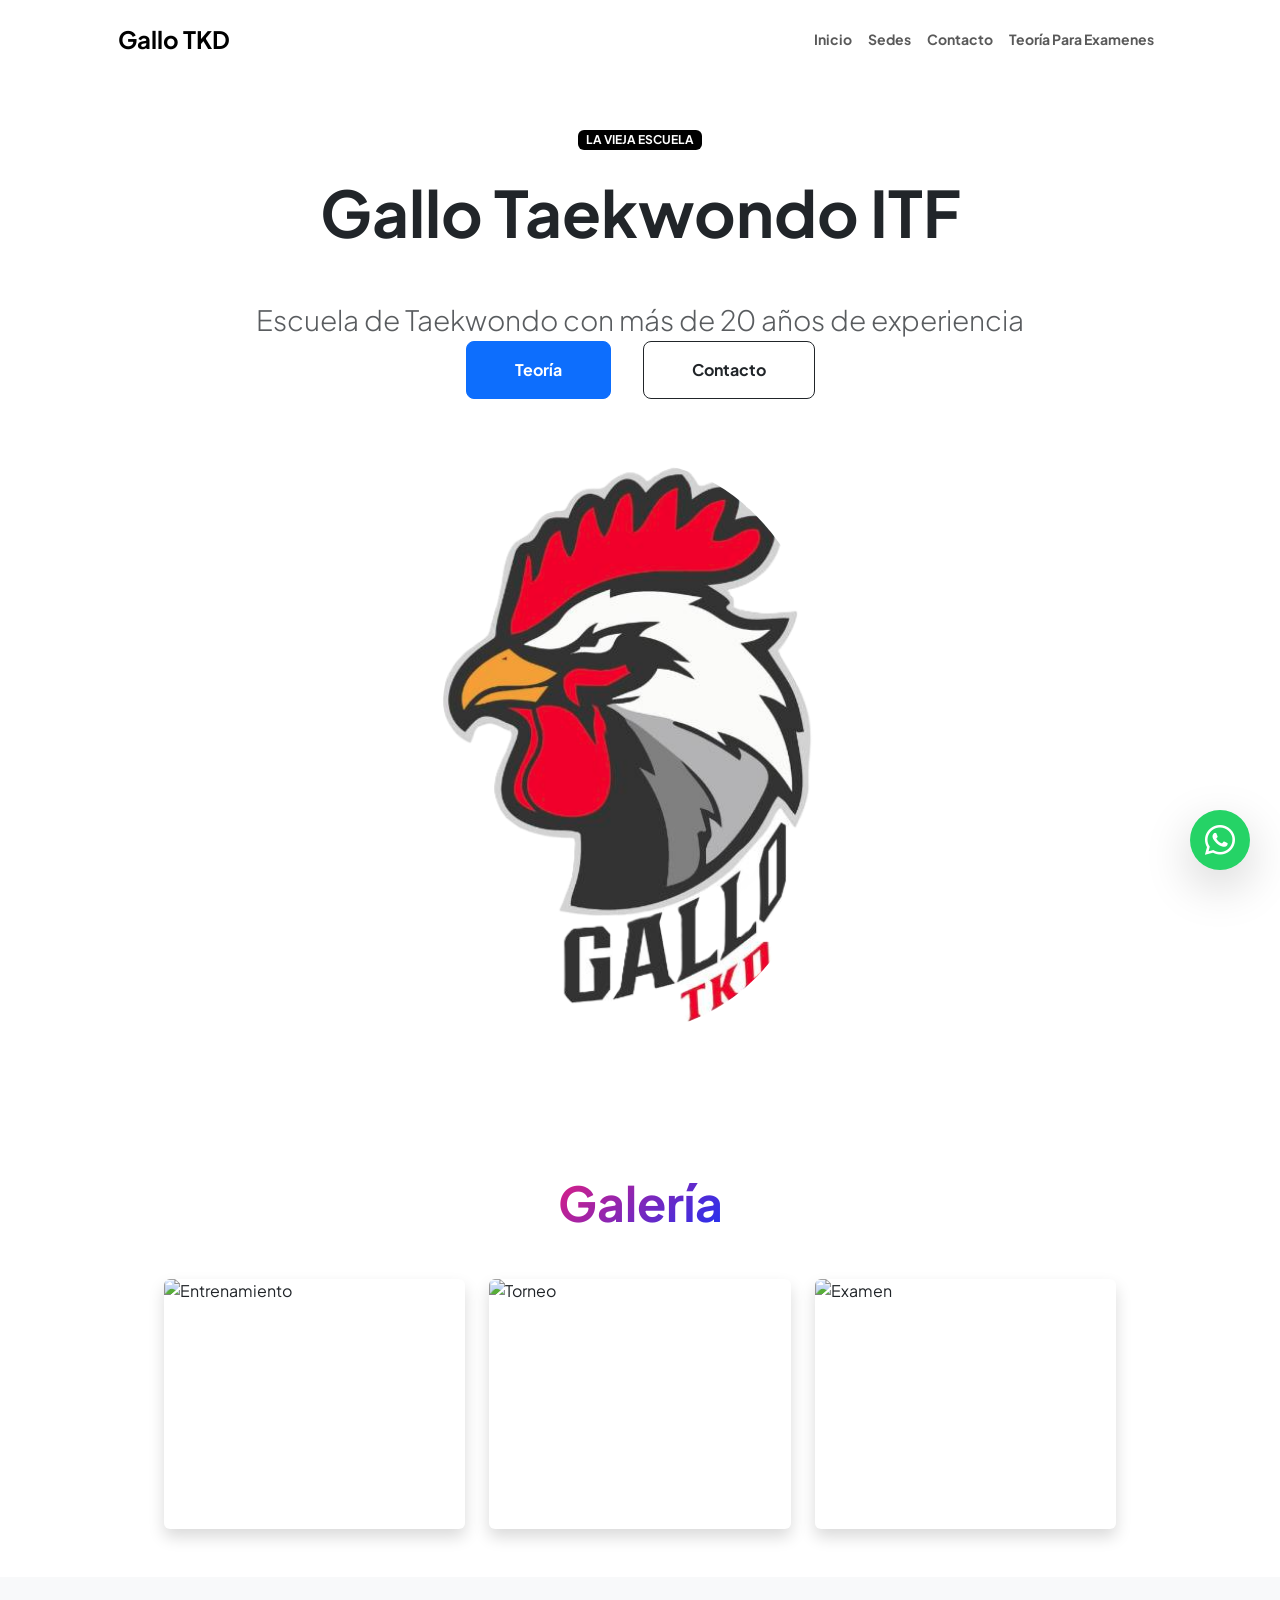
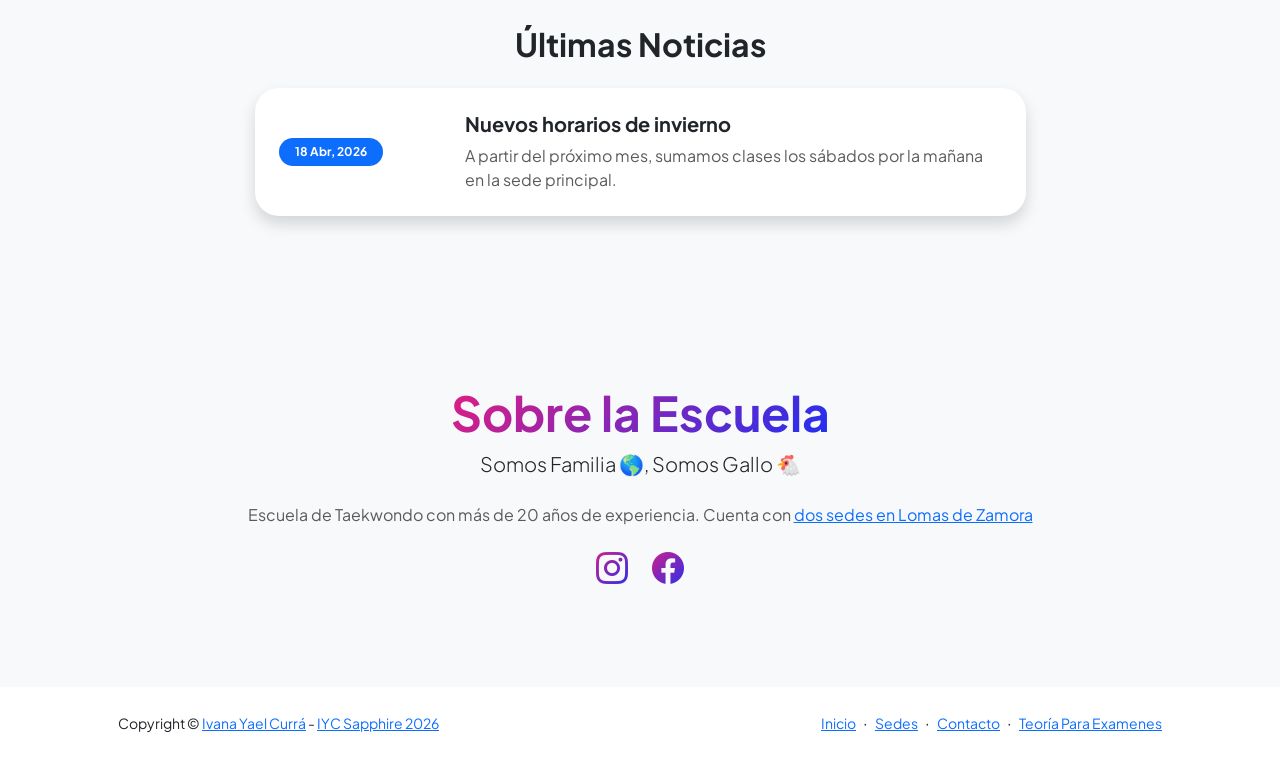
==== index.html @ 8e6b9098 "first version of the taekwondo itf gallo site" ====
<!DOCTYPE html>
<html lang="es-ar">
    <head>
        <meta charset="utf-8" />
        <meta name="viewport" content="width=device-width, initial-scale=1, shrink-to-fit=no" />
        <meta name="description" content="Escuela de Taekwondo TKD Gallo" />
        <meta name="author" content="Ivana Yael Currá" />
        <title>TKD Gallo - Escuela de Taekwondo</title>
        <!-- Favicon-->
        <link rel="icon" type="image/x-icon" href="assets/favicon.ico" />
        <!-- Custom Google font-->
        <link rel="preconnect" href="https://fonts.googleapis.com" />
        <link rel="preconnect" href="https://fonts.gstatic.com" crossorigin />
        <link href="https://fonts.googleapis.com/css2?family=Plus+Jakarta+Sans:wght@100;200;300;400;500;600;700;800;900&amp;display=swap" rel="stylesheet" />
        <!-- Bootstrap icons-->
        <link href="https://cdn.jsdelivr.net/npm/bootstrap-icons@1.8.1/font/bootstrap-icons.css" rel="stylesheet" />
        <!-- Core theme CSS (includes Bootstrap)-->
        <link href="https://cdn.jsdelivr.net/npm/bootstrap@5.2.3/dist/css/bootstrap.min.css" rel="stylesheet" />
        <link href="css/styles.css" rel="stylesheet" />
    </head>
    <body class="d-flex flex-column h-100">
        <main class="flex-shrink-0">
            <!-- Navigation-->
            <nav class="navbar navbar-expand-lg navbar-light bg-white py-3">
                <div class="container px-5">
                    <a class="navbar-brand" href="index.html"><span class="fw-bolder text-black">Gallo</span> <span class="fw-bolder text-red">TKD</span></a>
                    <button class="navbar-toggler" type="button" data-bs-toggle="collapse" data-bs-target="#navbarSupportedContent" aria-controls="navbarSupportedContent" aria-expanded="false" aria-label="Toggle navigation"><span class="navbar-toggler-icon"></span></button>
                    <div class="collapse navbar-collapse" id="navbarSupportedContent">
                        <ul class="navbar-nav ms-auto mb-2 mb-lg-0 small fw-bolder">
                            <li class="nav-item"><a class="nav-link" href="index.html">Inicio</a></li>
                            <li class="nav-item"><a class="nav-link" href="sedes.html">Sedes</a></li>
                            <li class="nav-item"><a class="nav-link" href="contacto.html">Contacto</a></li>
                             <li class="nav-item"><a class="nav-link" href="https://tkdsur.wixsite.com/inicio">Teoría Para Examenes</a></li>
                        </ul>
                    </div>
                </div>
            </nav>
            <!-- Header-->
            <header class="py-5">
                <div class="container px-5 pb-5">
                    <div class="row gx-5 align-items-center">
                        <div class="col-xxl-5">
                            <!-- Header text content-->
                            <div class="text-center text-xxl-start">
                                <div class="badge bg-black text-white mb-4 display-6"><div class="text-uppercase">La Vieja Escuela</div></div>
                                <h1 class="display-3 fw-bolder mb-5"><span class="d-inline">Gallo</span> <span class="text-red d-inline">Taekwondo ITF</span></h1>
                                <div class="fs-3 fw-light text-muted">Escuela de Taekwondo con más de 20 años de experiencia</div>
                                <div class="d-grid gap-3 d-sm-flex justify-content-sm-center justify-content-xxl-start mb-3">
                                    <a class="btn btn-primary btn-lg px-5 py-3 me-sm-3 fs-6 fw-bolder" href="https://tkdsur.wixsite.com/inicio">Teoría</a>
                                    <a class="btn btn-outline-dark btn-lg px-5 py-3 fs-6 fw-bolder" href="contacto.html">Contacto</a>
                                </div>
                            </div>
                        </div>
                        <div class="col-xxl-7">
                            <!-- Header profile picture-->
                            <div class="d-flex justify-content-center mt-5 mt-xxl-0">
                                <div class="profile">
                                    <!-- TIP: For best results, use a photo with a transparent background like the demo example below-->
                                    <!-- Watch a tutorial on how to do this on YouTube (link)-->
                                    <img class="profile-img" src="assets/profile.png" alt="Taekwondo Gallo" />
                                </div>
                            </div>
                        </div>
                    </div>
                </div>
            </header>

            <!-- Galeria section-->
            <section class="py-5" id="galeria">
                <div class="container px-5">
                    <div class="text-center mb-5">
                        <h2 class="display-5 fw-bolder mb-0"><span class="text-gradient d-inline">Galería</span></h2>
                    </div>
                    <div class="row gx-5 justify-content-center">
                        <div class="col-lg-11">
                            <div class="row row-cols-1 row-cols-md-3 g-4">
                                <div class="col"><div class="card h-100 shadow border-0 overflow-hidden gallery-item"><img class="card-img-top" src="https://dummyimage.com/600x400/343a40/6c757d" alt="Entrenamiento" /></div></div>
                                <div class="col"><div class="card h-100 shadow border-0 overflow-hidden gallery-item"><img class="card-img-top" src="https://dummyimage.com/600x400/343a40/6c757d" alt="Torneo" /></div></div>
                                <div class="col"><div class="card h-100 shadow border-0 overflow-hidden gallery-item"><img class="card-img-top" src="https://dummyimage.com/600x400/343a40/6c757d" alt="Examen" /></div></div>
                            </div>
                        </div>
                    </div>
                </div>
            </section>

            <!-- Noticias section-->
            <section class="py-5 bg-light" id="noticias">
                <div class="container px-5">
                    <h2 class="fw-bolder mb-4 text-center">Últimas Noticias</h2>
                    <div class="row gx-5 justify-content-center">
                        <div class="col-lg-9">
                            <div class="card shadow border-0 rounded-4 mb-4 news-card">
                                <div class="card-body p-4">
                                    <div class="row align-items-center">
                                        <div class="col-md-3 text-center text-md-start">
                                            <span class="badge bg-primary px-3 py-2 rounded-pill">18 Abr, 2026</span>
                                        </div>
                                        <div class="col-md-9 mt-3 mt-md-0">
                                            <h5 class="fw-bold">Nuevos horarios de invierno</h5>
                                            <p class="mb-0 text-muted">A partir del próximo mes, sumamos clases los sábados por la mañana en la sede principal.</p>
                                        </div>
                                    </div>
                                </div>
                            </div>
                        </div>
                    </div>
                </div>
            </section>
            <!-- About Section-->
            <section class="bg-light py-5" id="sobre-nosotros">
                <div class="container px-5">
                    <div class="row gx-5 justify-content-center">
                        <div class="col-xxl-8">
                            <div class="text-center my-5">
                                <h2 class="display-5 fw-bolder"><span class="text-gradient d-inline">Sobre la Escuela</span></h2>
                                <p class="lead fw-light mb-4">Somos Familia 🌎, Somos Gallo 🐔</p>
                                <p class="text-muted">Escuela de Taekwondo con más de 20 años de experiencia. Cuenta con <a href="sedes.html" class="text-decoration-underline">dos sedes en Lomas de Zamora</a></p>
                                <div class="d-flex justify-content-center fs-2 gap-4">
                                    <a class="text-gradient" href="https://www.instagram.com/gallo.tkd"><i class="bi bi-instagram"></i></a>
                                    <a class="text-gradient" href="https://www.facebook.com/gallotaekwondo"><i class="bi bi-facebook"></i></a>
                                </div>
                            </div>
                        </div>
                    </div>
                </div>
            </section>

        </main>
        <!-- Footer-->
        <footer class="bg-white py-4 mt-auto">
            <div class="container px-5">
                <div class="row align-items-center justify-content-between flex-column flex-sm-row">
                    <div class="col-auto"><div class="small m-0">Copyright &copy; <a rel="noopener noreferrer" href="http://www.ivanayaelcurra.com.ar" target="_blank">Ivana Yael Currá</a> - <a rel="noopener noreferrer" href="https://iycsapphire.netlify.app/" target="_blank">IYC Sapphire 2026</a></div></div>
                    <div class="col-auto">
                        <a class="small" href="index.html">Inicio</a>
                        <span class="mx-1">&middot;</span>
                        <a class="small" href="sedes.html">Sedes</a>
                        <span class="mx-1">&middot;</span>
                        <a class="small" href="contacto.html">Contacto</a>
                        <span class="mx-1">&middot;</span>
                        <a class="small" href="https://tkdsur.wixsite.com/inicio">Teoría Para Examenes</a>
                    </div>
                </div>
            </div>
        </footer>
       <a rel="noopener noreferrer" href="https://wa.me/541123943129" class="whatsapp-float shadow-lg" target="_blank">
            <i class="bi bi-whatsapp"></i>
        </a>
        <script src="https://cdn.jsdelivr.net/npm/bootstrap@5.2.3/dist/js/bootstrap.bundle.min.js"></script>
        <!-- Core theme JS-->
        <script src="js/scripts.js"></script>
        
    </body>
</html>
---- css/styles.css ----
@charset "UTF-8";

/* --- VARIABLES Y RESET --- */
:root {
  --bs-primary: #1e30f3;
  --bs-secondary: #e21e80;
  --bs-success: #25D366;
  --bs-light: #f8f9fa;
  --bs-dark: #212529;
  --text-gradient: linear-gradient(315deg, #1e30f3 0%, #e21e80 100%);
}

body {
  font-family: "Plus Jakarta Sans", sans-serif;
  color: var(--bs-dark);
  background-color: #fff;
  overflow-x: hidden;
}

/* --- UTILIDADES DE DISEÑO --- */
.text-gradient {
  background: var(--text-gradient);
  -webkit-background-clip: text;
  -webkit-text-fill-color: transparent;
}

.bg-gradient-primary-to-secondary {
  background: var(--text-gradient) !important;
}

.rounded-4 { border-radius: 1.5rem !important; }

.shadow-sm { box-shadow: 0 .125rem .25rem rgba(0,0,0,.075) !important; }

/* --- COMPONENTES ESPECÍFICOS --- */

/* Navegación */
.navbar-brand { font-size: 1.5rem; }

/* Galería Interactiva */
.gallery-item {
  transition: transform 0.3s ease;
  cursor: pointer;
}
.gallery-item:hover { transform: scale(1.03); }
.gallery-item img {
  height: 250px;
  object-fit: cover;
  width: 100%;
}

/* Sección de Noticias */
.news-card {
  transition: background-color 0.2s ease;
  border: none;
}
.news-card:hover { background-color: #fcfcfc; }

/* Botón Flotante WhatsApp */
.whatsapp-float {
  position: fixed;
  width: 60px;
  height: 60px;
  bottom: 30px;
  right: 30px;
  background-color: var(--bs-success);
  color: #fff;
  border-radius: 50px;
  display: flex;
  align-items: center;
  justify-content: center;
  font-size: 30px;
  z-index: 1000;
  text-decoration: none;
  transition: all 0.3s ease;
  box-shadow: 0 4px 10px rgba(0,0,0,0.3);
}

.whatsapp-float:hover {
  transform: translateY(-5px);
  color: #fff;
}

/* Mapas e Iframes */
iframe {
  width: 100%;
  border-radius: 1rem;
  filter: brightness(0.95);
}

/* Iconos de características (Sedes) */
.feature {
  display: inline-flex;
  align-items: center;
  justify-content: center;
  height: 3rem;
  width: 3rem;
  font-size: 1.5rem;
}

/* --- MEDIA QUERIES (RESPONSIVE) --- */

@media (max-width: 768px) {
  .whatsapp-float {
    width: 50px;
    height: 50px;
    bottom: 20px;
    right: 20px;
    font-size: 25px;
  }
  
  .display-4 { font-size: 2.5rem; }
  
  .py-5 { padding-top: 2rem !important; padding-bottom: 2rem !important; }
}

/* Perfil (Si usas la imagen circular del inicio) */
.profile {
  position: relative;
  width: 100%;
  max-width: 400px;
  margin: auto;
}
.profile-img {
  width: 100%;
  border-radius: 50%;
}
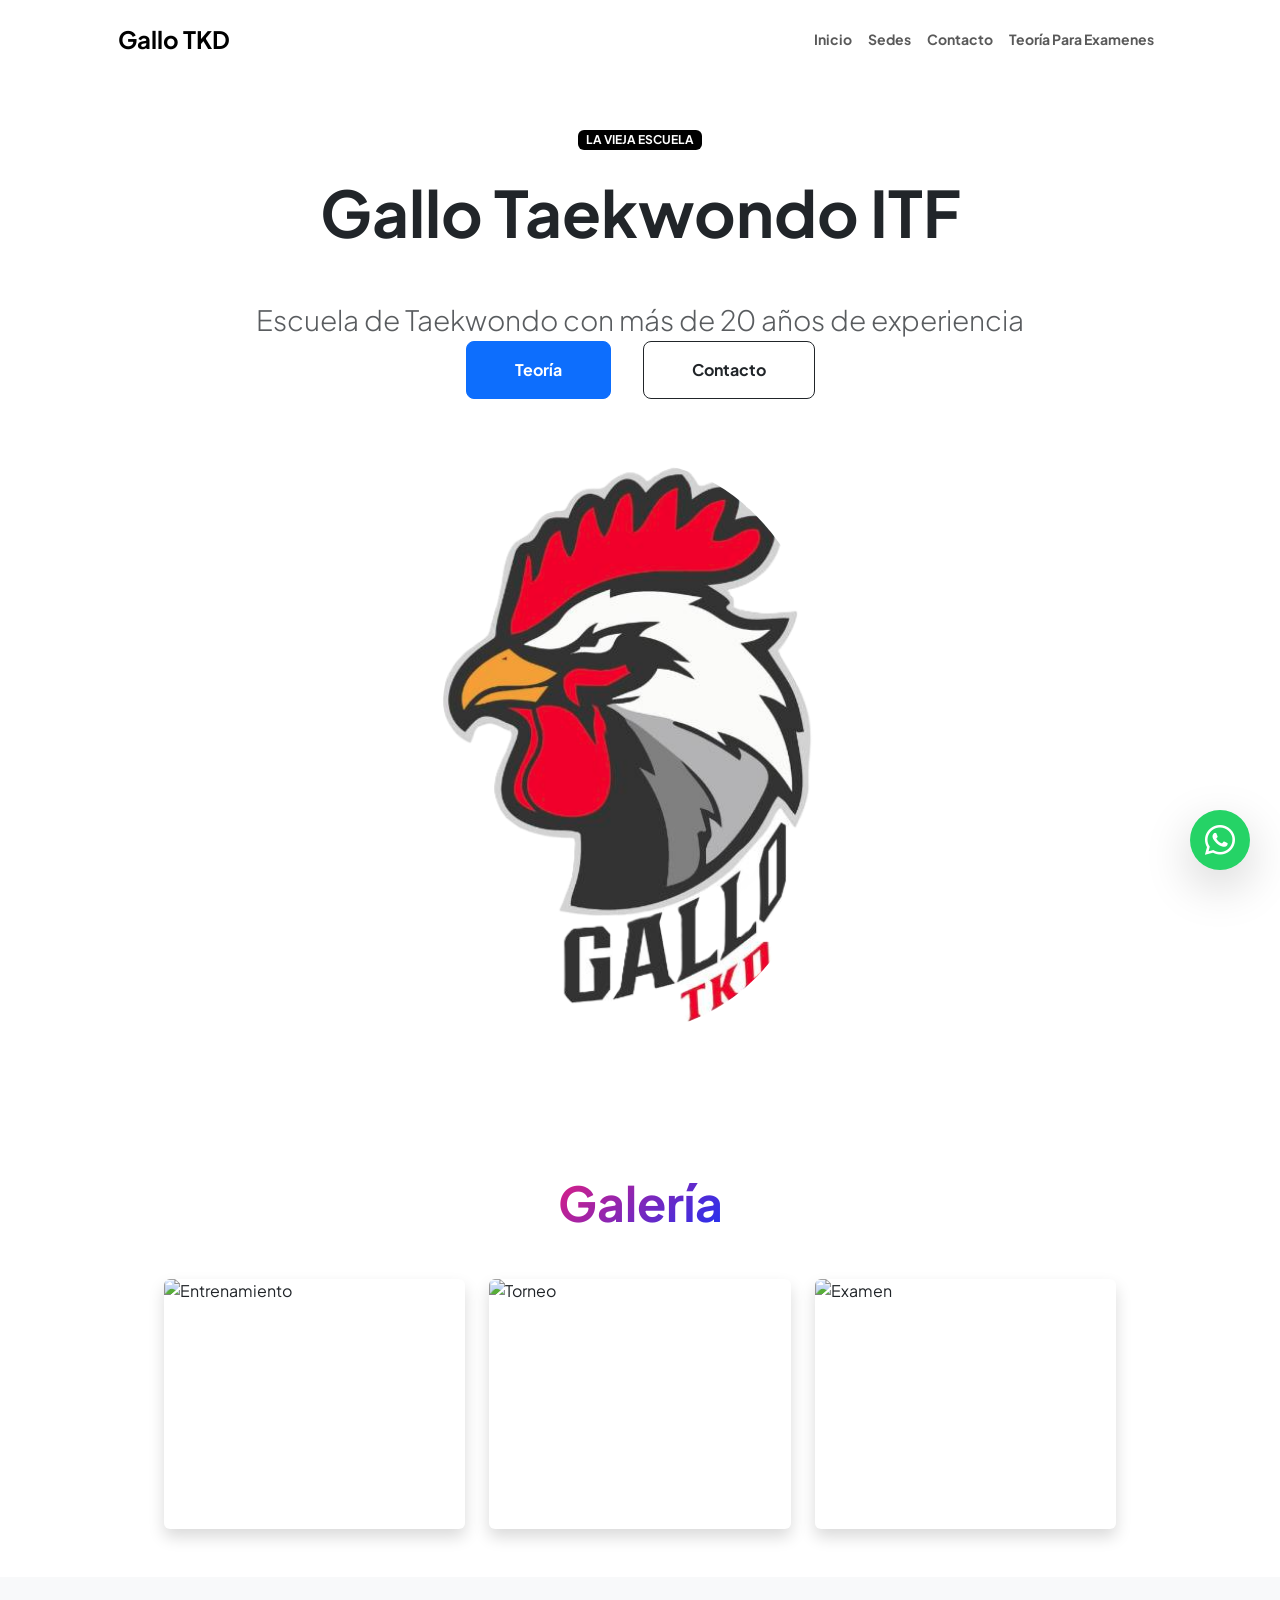
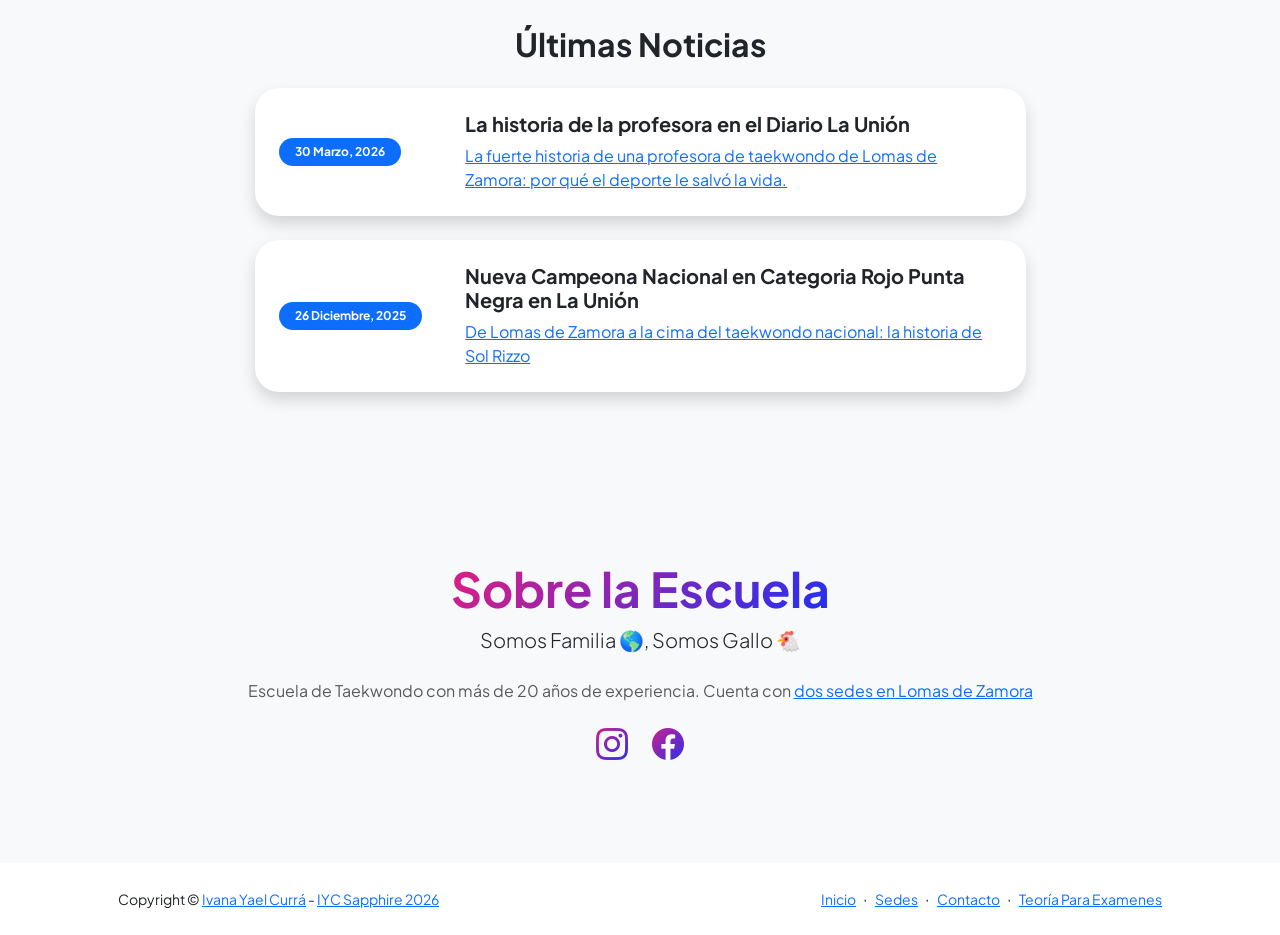
==== commit 8b013e39: "Adding the lastest news to the site" ====
--- a/index.html
+++ b/index.html
@@ -93,11 +93,28 @@
                                 <div class="card-body p-4">
                                     <div class="row align-items-center">
                                         <div class="col-md-3 text-center text-md-start">
-                                            <span class="badge bg-primary px-3 py-2 rounded-pill">18 Abr, 2026</span>
+                                            <span class="badge bg-primary px-3 py-2 rounded-pill">30 Marzo, 2026</span>
                                         </div>
                                         <div class="col-md-9 mt-3 mt-md-0">
-                                            <h5 class="fw-bold">Nuevos horarios de invierno</h5>
-                                            <p class="mb-0 text-muted">A partir del próximo mes, sumamos clases los sábados por la mañana en la sede principal.</p>
+                                            <h5 class="fw-bold">La historia de la profesora en el Diario La Unión</h5>
+                                            <p class="mb-0 text-muted"><a rel="noopener" href="https://launion.com.ar/lomas-zamora/la-fuerte-historia-una-profesora-taekwondo-lomas-zamora-que-el-deporte-le-la-vida-n5441298" target="_blank" class="text-decoration-underline">La fuerte historia de una profesora de taekwondo de Lomas de Zamora: por qué el deporte le salvó la vida.</a></p>
+                                        </div>
+                                    </div>
+                                </div>
+                            </div>
+                        </div>
+                    </div>
+                    <div class="row gx-5 justify-content-center">
+                        <div class="col-lg-9">
+                            <div class="card shadow border-0 rounded-4 mb-4 news-card">
+                                <div class="card-body p-4">
+                                    <div class="row align-items-center">
+                                        <div class="col-md-3 text-center text-md-start">
+                                            <span class="badge bg-primary px-3 py-2 rounded-pill">26 Diciembre, 2025</span>
+                                        </div>
+                                        <div class="col-md-9 mt-3 mt-md-0">
+                                            <h5 class="fw-bold">Nueva Campeona Nacional en Categoria Rojo Punta Negra en La Unión</h5>
+                                            <p class="mb-0 text-muted"><a rel="noopener" href="https://launion.com.ar/deportes/de-lomas-zamora-la-cima-del-taekwondo-nacional-la-historia-sol-rizzo-n5438911" target="_blank" class="text-decoration-underline">De Lomas de Zamora a la cima del taekwondo nacional: la historia de Sol Rizzo</a></p>
                                         </div>
                                     </div>
                                 </div>
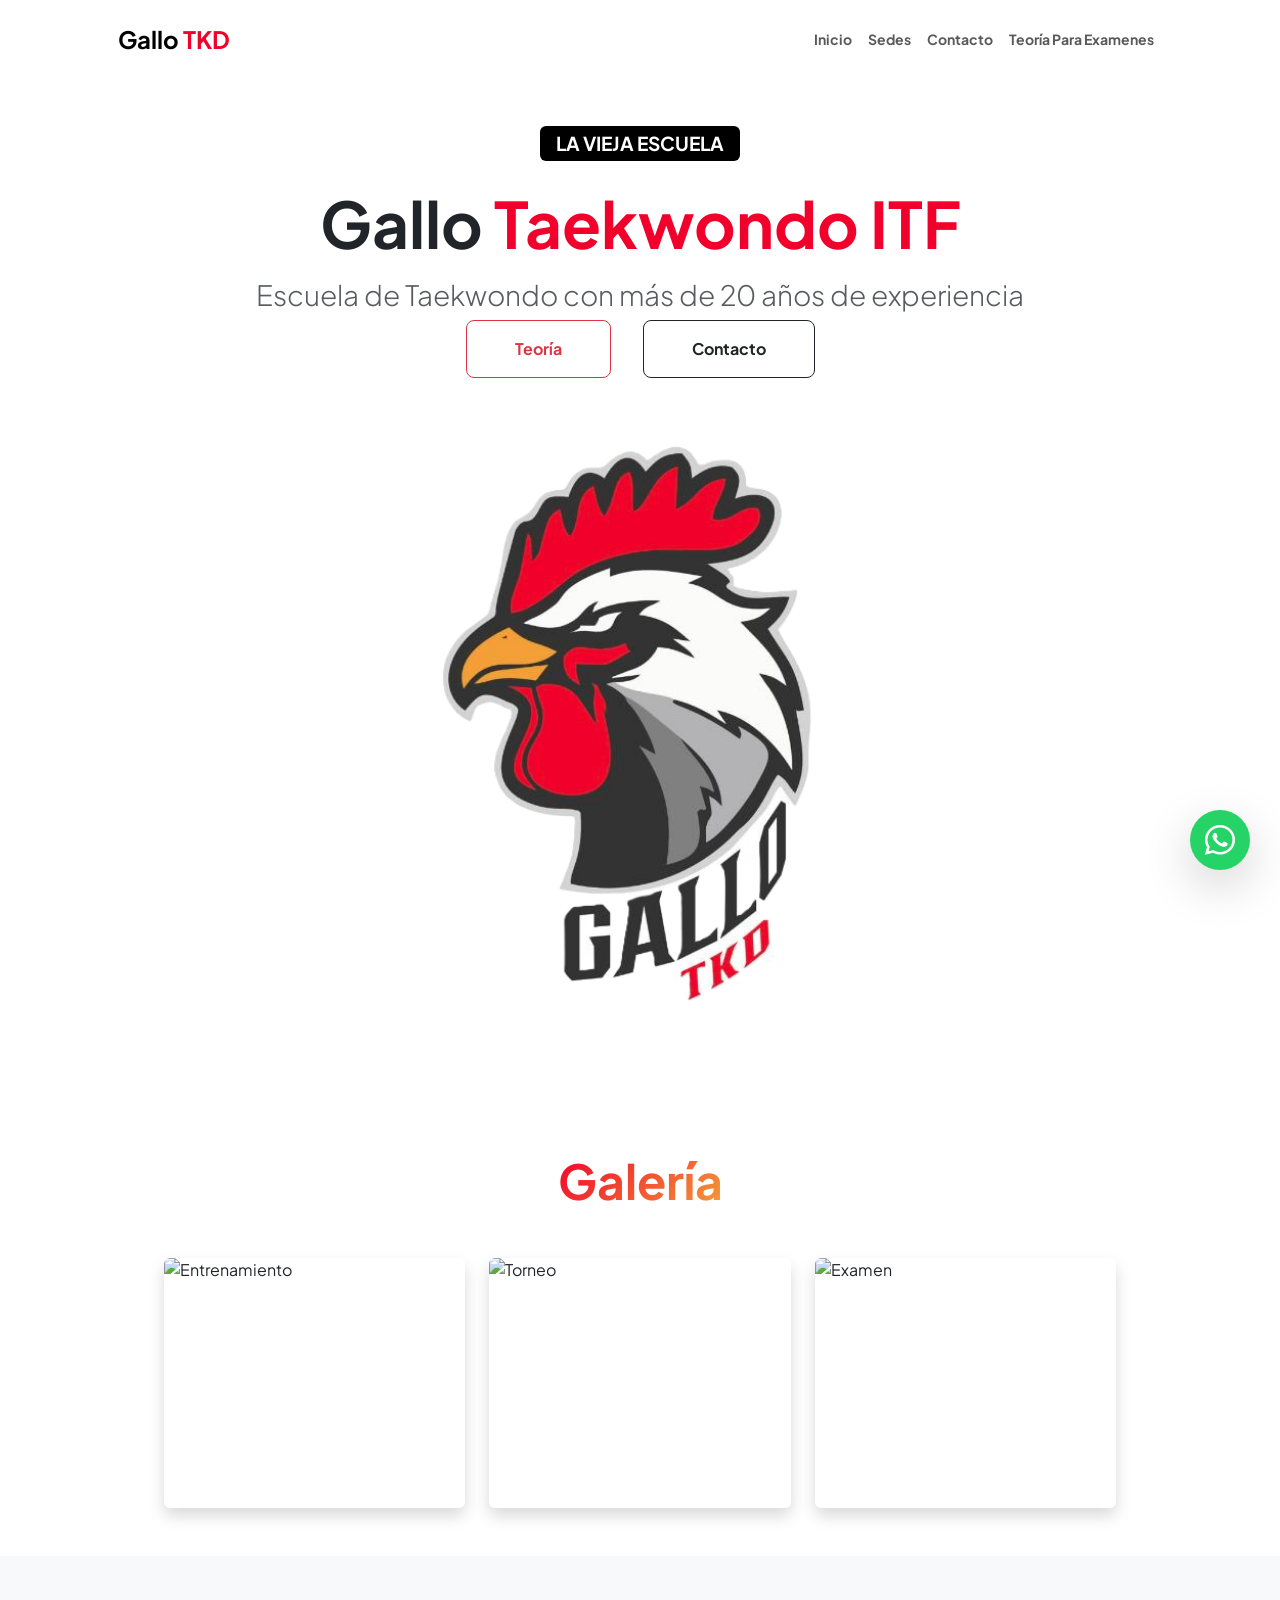
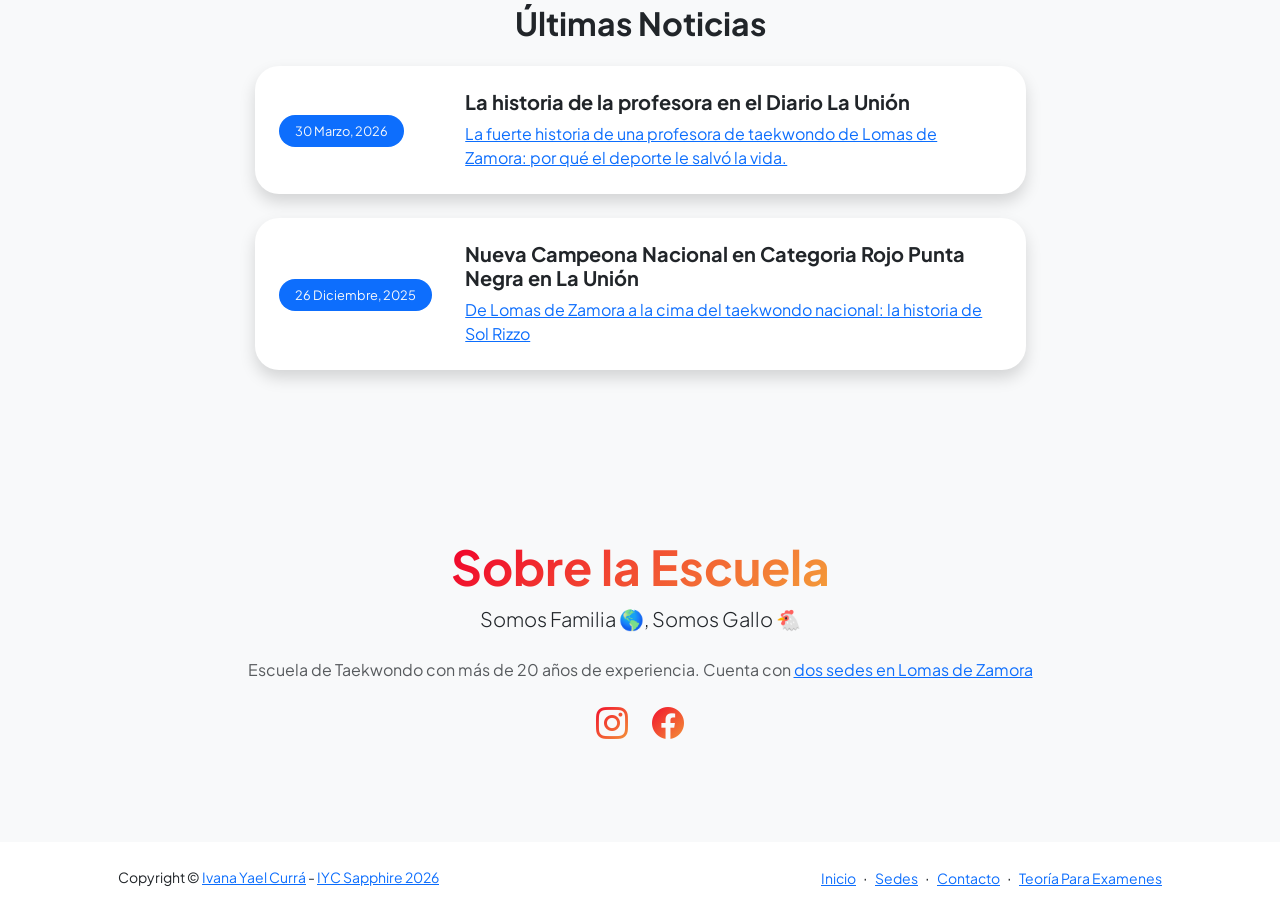
==== commit b01e17d3: "Refines branding colors and improves accessibility Updates branding to use new color scheme and grad" ====
--- a/index.html
+++ b/index.html
@@ -43,10 +43,11 @@
                             <!-- Header text content-->
                             <div class="text-center text-xxl-start">
                                 <div class="badge bg-black text-white mb-4 display-6"><div class="text-uppercase">La Vieja Escuela</div></div>
-                                <h1 class="display-3 fw-bolder mb-5"><span class="d-inline">Gallo</span> <span class="text-red d-inline">Taekwondo ITF</span></h1>
-                                <div class="fs-3 fw-light text-muted">Escuela de Taekwondo con más de 20 años de experiencia</div>
+                                <h1 class="display-3 fw-bolder mb-3"><span class="d-inline">Gallo</span> <span class="text-red d-inline">Taekwondo ITF</span></h1>
+                                <h2><div class="fs-3 fw-light text-muted">Escuela de Taekwondo con más de 20 años de experiencia</div></h2>
+
                                 <div class="d-grid gap-3 d-sm-flex justify-content-sm-center justify-content-xxl-start mb-3">
-                                    <a class="btn btn-primary btn-lg px-5 py-3 me-sm-3 fs-6 fw-bolder" href="https://tkdsur.wixsite.com/inicio">Teoría</a>
+                                    <a class="btn btn-outline-danger btn-lg px-5 py-3 me-sm-3 fs-6 fw-bolder" href="https://tkdsur.wixsite.com/inicio">Teoría</a>
                                     <a class="btn btn-outline-dark btn-lg px-5 py-3 fs-6 fw-bolder" href="contacto.html">Contacto</a>
                                 </div>
                             </div>
@@ -93,7 +94,7 @@
                                 <div class="card-body p-4">
                                     <div class="row align-items-center">
                                         <div class="col-md-3 text-center text-md-start">
-                                            <span class="badge bg-primary px-3 py-2 rounded-pill">30 Marzo, 2026</span>
+                                            <span class="badge-news bg-primary px-3 py-2 rounded-pill">30 Marzo, 2026</span>
                                         </div>
                                         <div class="col-md-9 mt-3 mt-md-0">
                                             <h5 class="fw-bold">La historia de la profesora en el Diario La Unión</h5>
@@ -110,7 +111,7 @@
                                 <div class="card-body p-4">
                                     <div class="row align-items-center">
                                         <div class="col-md-3 text-center text-md-start">
-                                            <span class="badge bg-primary px-3 py-2 rounded-pill">26 Diciembre, 2025</span>
+                                            <span class="badge-news bg-primary px-3 py-2 rounded-pill">26 Diciembre, 2025</span>
                                         </div>
                                         <div class="col-md-9 mt-3 mt-md-0">
                                             <h5 class="fw-bold">Nueva Campeona Nacional en Categoria Rojo Punta Negra en La Unión</h5>
@@ -133,8 +134,8 @@
                                 <p class="lead fw-light mb-4">Somos Familia 🌎, Somos Gallo 🐔</p>
                                 <p class="text-muted">Escuela de Taekwondo con más de 20 años de experiencia. Cuenta con <a href="sedes.html" class="text-decoration-underline">dos sedes en Lomas de Zamora</a></p>
                                 <div class="d-flex justify-content-center fs-2 gap-4">
-                                    <a class="text-gradient" href="https://www.instagram.com/gallo.tkd"><i class="bi bi-instagram"></i></a>
-                                    <a class="text-gradient" href="https://www.facebook.com/gallotaekwondo"><i class="bi bi-facebook"></i></a>
+                                    <a class="text-gradient" href="https://www.instagram.com/gallo.tkd" title="Instagram"><i class="bi bi-instagram"></i></a>
+                                    <a class="text-gradient" href="https://www.facebook.com/gallotaekwondo" title="Facebook"><i class="bi bi-facebook"></i></a>
                                 </div>
                             </div>
                         </div>
@@ -160,7 +161,7 @@
                 </div>
             </div>
         </footer>
-       <a rel="noopener noreferrer" href="https://wa.me/541123943129" class="whatsapp-float shadow-lg" target="_blank">
+       <a rel="noopener noreferrer" href="https://wa.me/541123943129" class="whatsapp-float shadow-lg" title="Whatsapp" target="_blank">
             <i class="bi bi-whatsapp"></i>
         </a>
         <script src="https://cdn.jsdelivr.net/npm/bootstrap@5.2.3/dist/js/bootstrap.bundle.min.js"></script>
--- a/css/styles.css
+++ b/css/styles.css
@@ -2,12 +2,18 @@
 
 /* --- VARIABLES Y RESET --- */
 :root {
-  --bs-primary: #1e30f3;
-  --bs-secondary: #e21e80;
+  --bs-primary: #333333;
+  --bs-secondary: #f0002b;
   --bs-success: #25D366;
   --bs-light: #f8f9fa;
   --bs-dark: #212529;
-  --text-gradient: linear-gradient(315deg, #1e30f3 0%, #e21e80 100%);
+  --text-gradient: linear-gradient(315deg, #f49e39 0%, #f0002b 100%);
+}
+
+* {
+  margin: 0;
+  padding: 0;
+  box-sizing: border-box;
 }
 
 body {
@@ -21,6 +27,7 @@
 .text-gradient {
   background: var(--text-gradient);
   -webkit-background-clip: text;
+  background-clip: text;
   -webkit-text-fill-color: transparent;
 }
 
@@ -123,5 +130,23 @@
 }
 .profile-img {
   width: 100%;
-  border-radius: 50%;
-}+  height: auto;
+  object-fit: cover; 
+}
+
+.text-red{
+  color: var(--bs-secondary);
+}
+
+.badge {
+  font-size: 1.2rem;
+  padding: 0.5rem 1rem;
+}
+
+.badge-news {
+  font-size: 0.8rem;
+  padding: 0.5rem 1rem;
+  background-color: var(--bs-primary);
+  color: var(--bs-light);
+}
+
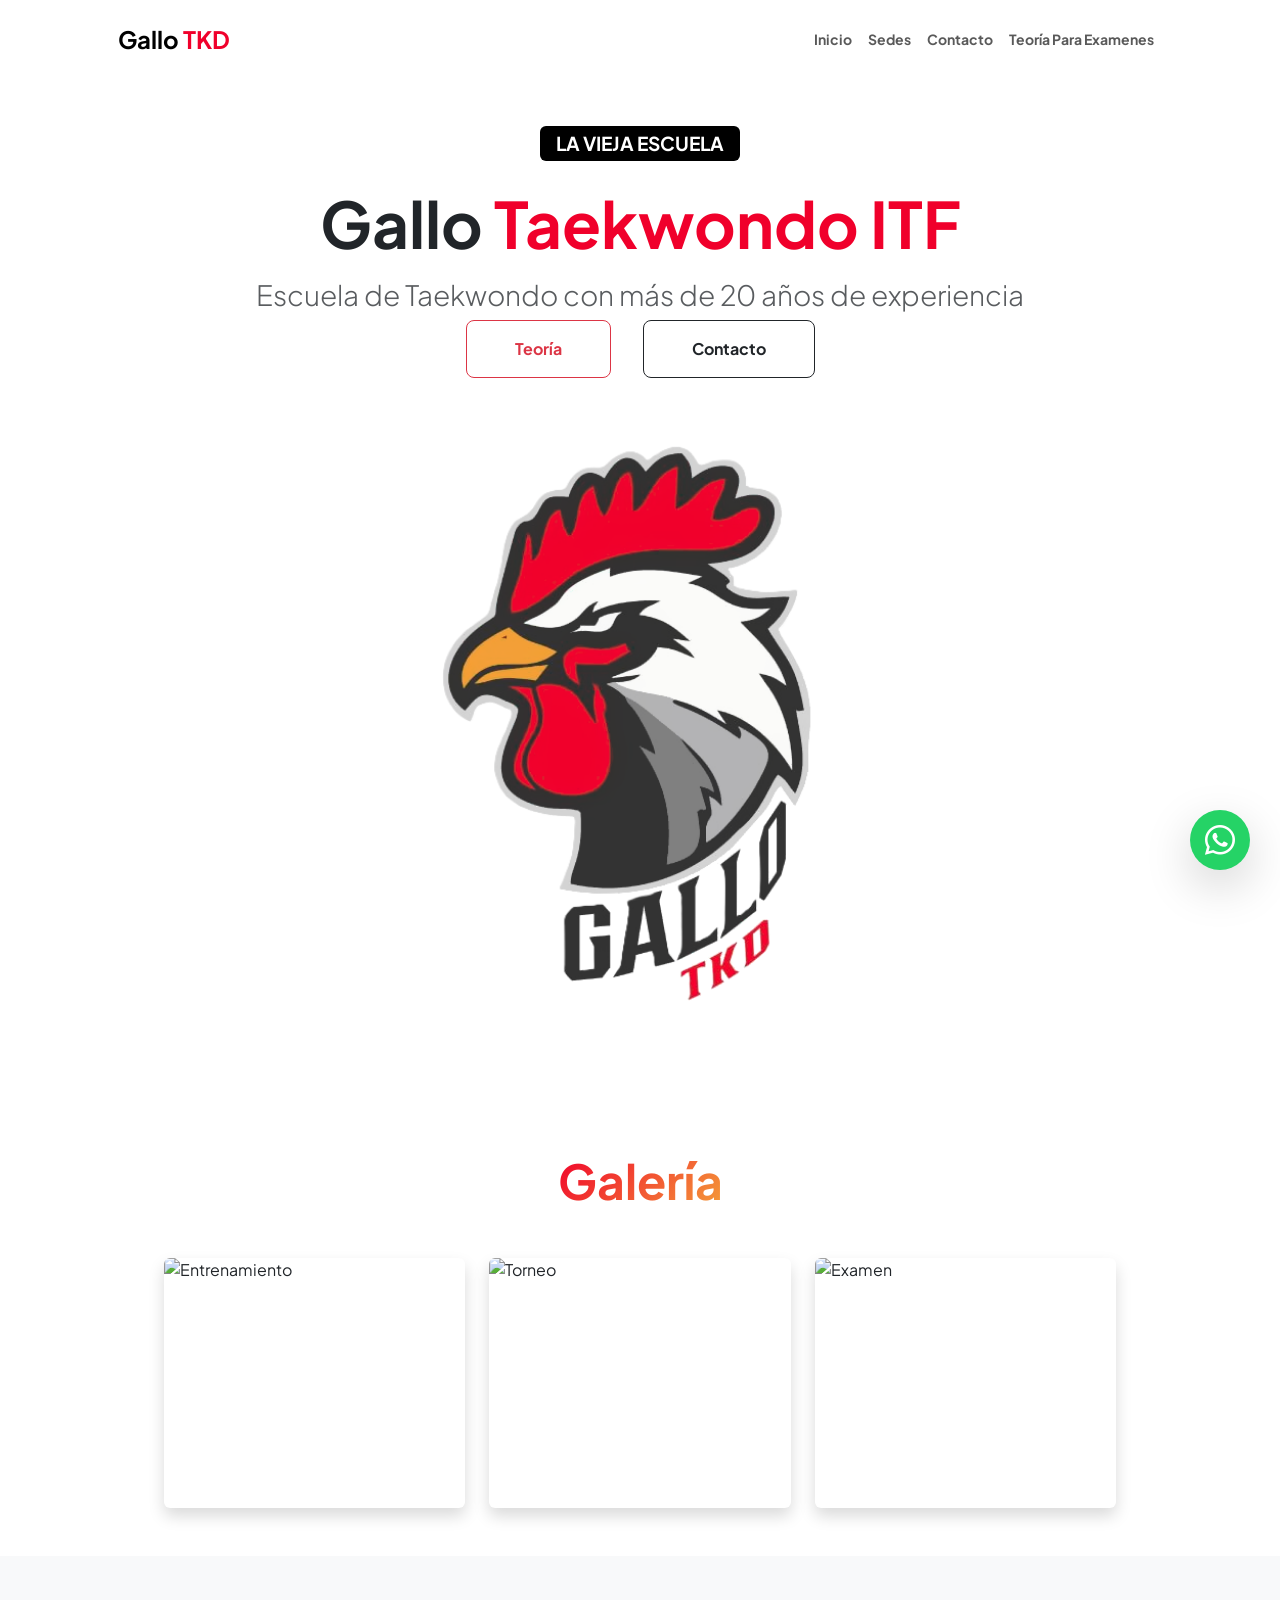
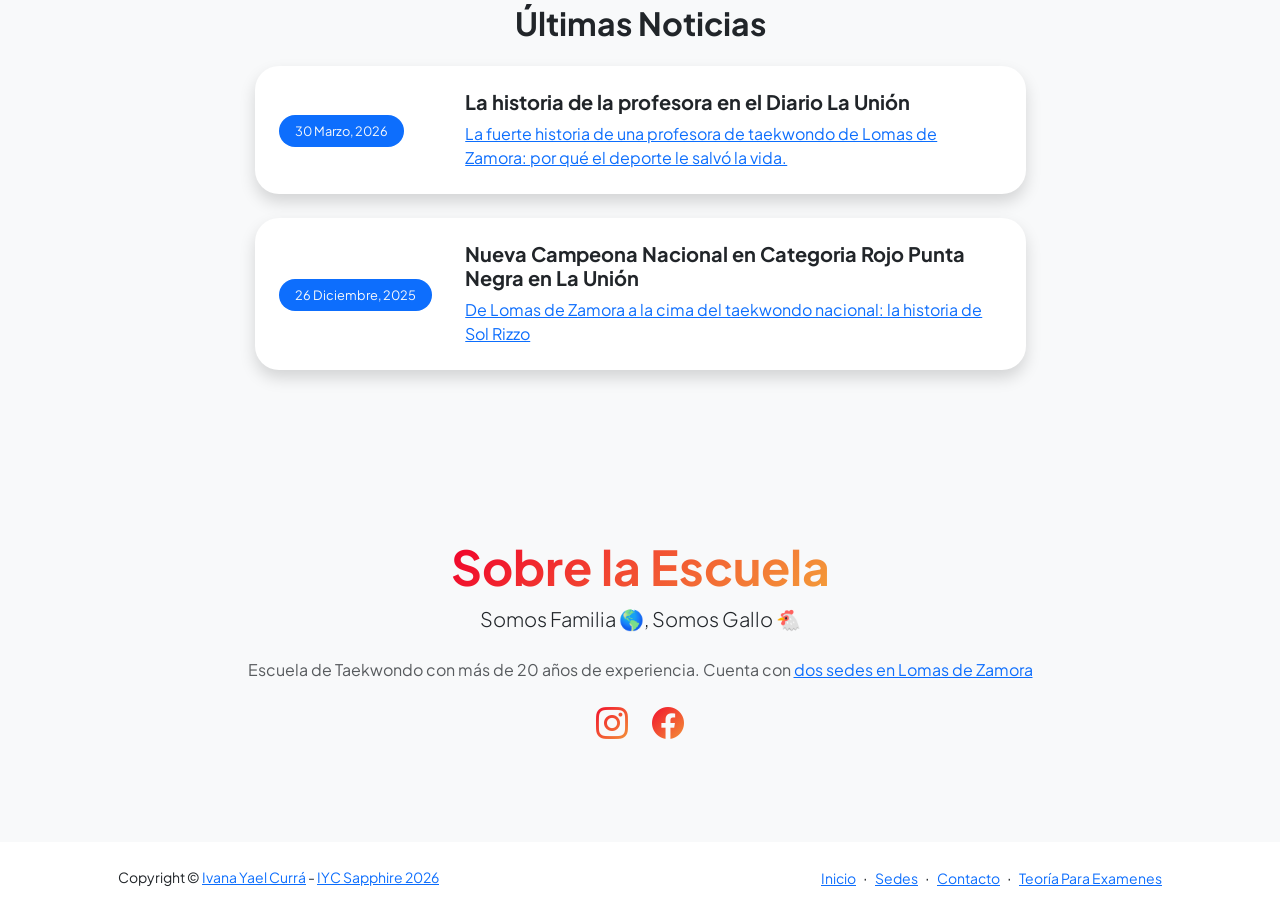
==== commit 8e585608: "Enhances SEO and adds comprehensive favicon support Improves site discoverability by updating meta t" ====
--- a/index.html
+++ b/index.html
@@ -3,11 +3,34 @@
     <head>
         <meta charset="utf-8" />
         <meta name="viewport" content="width=device-width, initial-scale=1, shrink-to-fit=no" />
-        <meta name="description" content="Escuela de Taekwondo TKD Gallo" />
+        <meta name="description" content="Entrená Taekwondo ITF en Lomas de Zamora. Clases para todas las edades en nuestras sedes Gym Gallo y C.C. Dorado Arte. ¡Contactanos por WhatsApp!">
         <meta name="author" content="Ivana Yael Currá" />
-        <title>TKD Gallo - Escuela de Taekwondo</title>
+        <title>Taekwondo Gallo | Escuela de Taekwondo en Lomas de Zamora</title>
+        <meta name="keywords" content="Taekwondo, Lomas de Zamora, Gym Gallo, Artes Marciales, Taekwondo ITF, Clases de Taekwondo">
+        <meta property="og:title" content="Taekwondo Gallo - Escuela de Taekwondo">
+        <meta property="og:description" content="Vení a entrenar con nosotros en Lomas de Zamora. Sedes Gym Gallo y Dorado Arte.">
+        <meta property="og:image" content="https://taekwondogallo.netlify.app/assets/profile.png">
+        <meta property="og:url" content="https://taekwondogallo.netlify.app">
+    
         <!-- Favicon-->
         <link rel="icon" type="image/x-icon" href="assets/favicon.ico" />
+        <link rel="apple-touch-icon" sizes="57x57" href="assets/apple-icon-57x57.png">
+        <link rel="apple-touch-icon" sizes="60x60" href="assets/apple-icon-60x60.png">
+        <link rel="apple-touch-icon" sizes="72x72" href="assets/apple-icon-72x72.png">
+        <link rel="apple-touch-icon" sizes="76x76" href="assets/apple-icon-76x76.png">
+        <link rel="apple-touch-icon" sizes="114x114" href="assets/apple-icon-114x114.png">
+        <link rel="apple-touch-icon" sizes="120x120" href="assets/apple-icon-120x120.png">
+        <link rel="apple-touch-icon" sizes="144x144" href="assets/apple-icon-144x144.png">
+        <link rel="apple-touch-icon" sizes="152x152" href="assets/apple-icon-152x152.png">
+        <link rel="apple-touch-icon" sizes="180x180" href="assets/apple-icon-180x180.png">
+        <link rel="icon" type="image/png" sizes="192x192"  href="assets/android-icon-192x192.png">
+        <link rel="icon" type="image/png" sizes="32x32" href="assets/favicon-32x32.png">
+        <link rel="icon" type="image/png" sizes="96x96" href="assets/favicon-96x96.png">
+        <link rel="icon" type="image/png" sizes="16x16" href="assets/favicon-16x16.png">
+        <link rel="manifest" href="assets/manifest.json">
+        <meta name="msapplication-TileColor" content="#ffffff">
+        <meta name="msapplication-TileImage" content="/ms-icon-144x144.png">
+        <meta name="theme-color" content="#ffffff">
         <!-- Custom Google font-->
         <link rel="preconnect" href="https://fonts.googleapis.com" />
         <link rel="preconnect" href="https://fonts.gstatic.com" crossorigin />
@@ -17,6 +40,7 @@
         <!-- Core theme CSS (includes Bootstrap)-->
         <link href="https://cdn.jsdelivr.net/npm/bootstrap@5.2.3/dist/css/bootstrap.min.css" rel="stylesheet" />
         <link href="css/styles.css" rel="stylesheet" />
+        
     </head>
     <body class="d-flex flex-column h-100">
         <main class="flex-shrink-0">
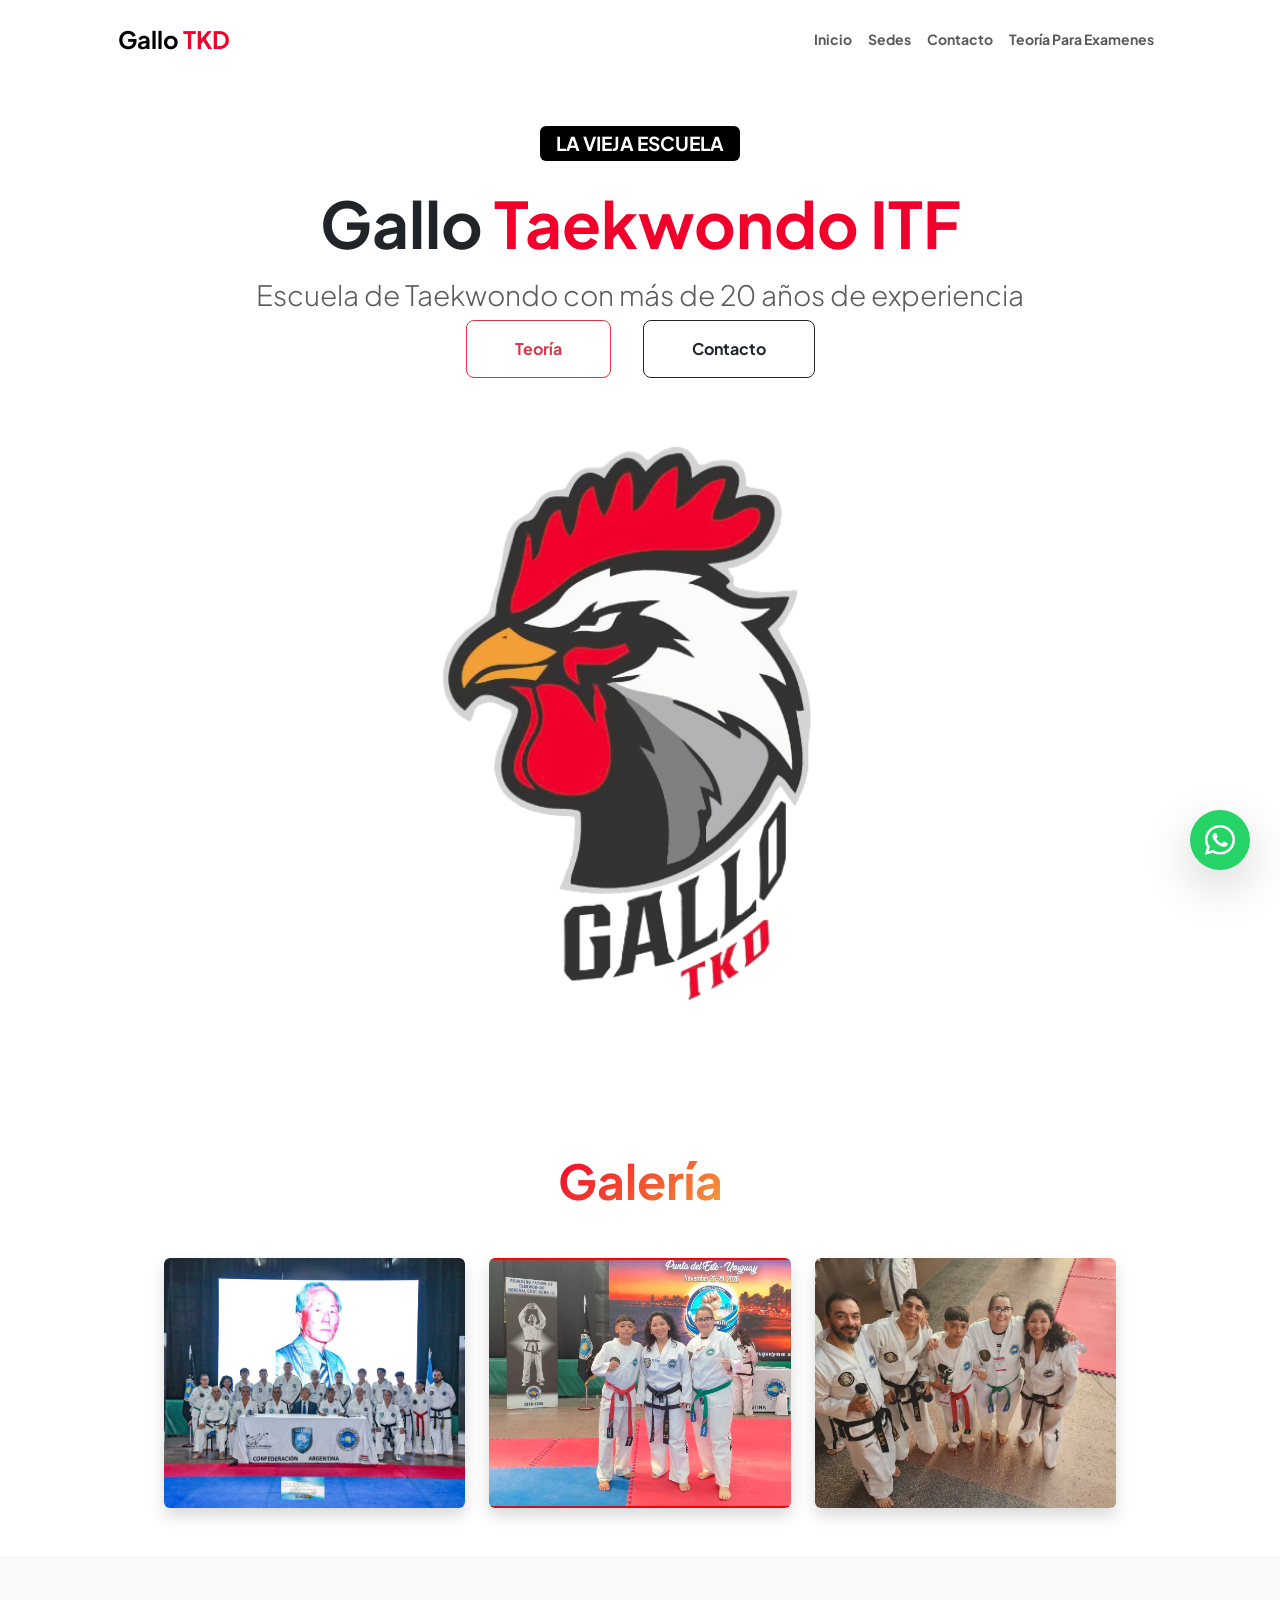
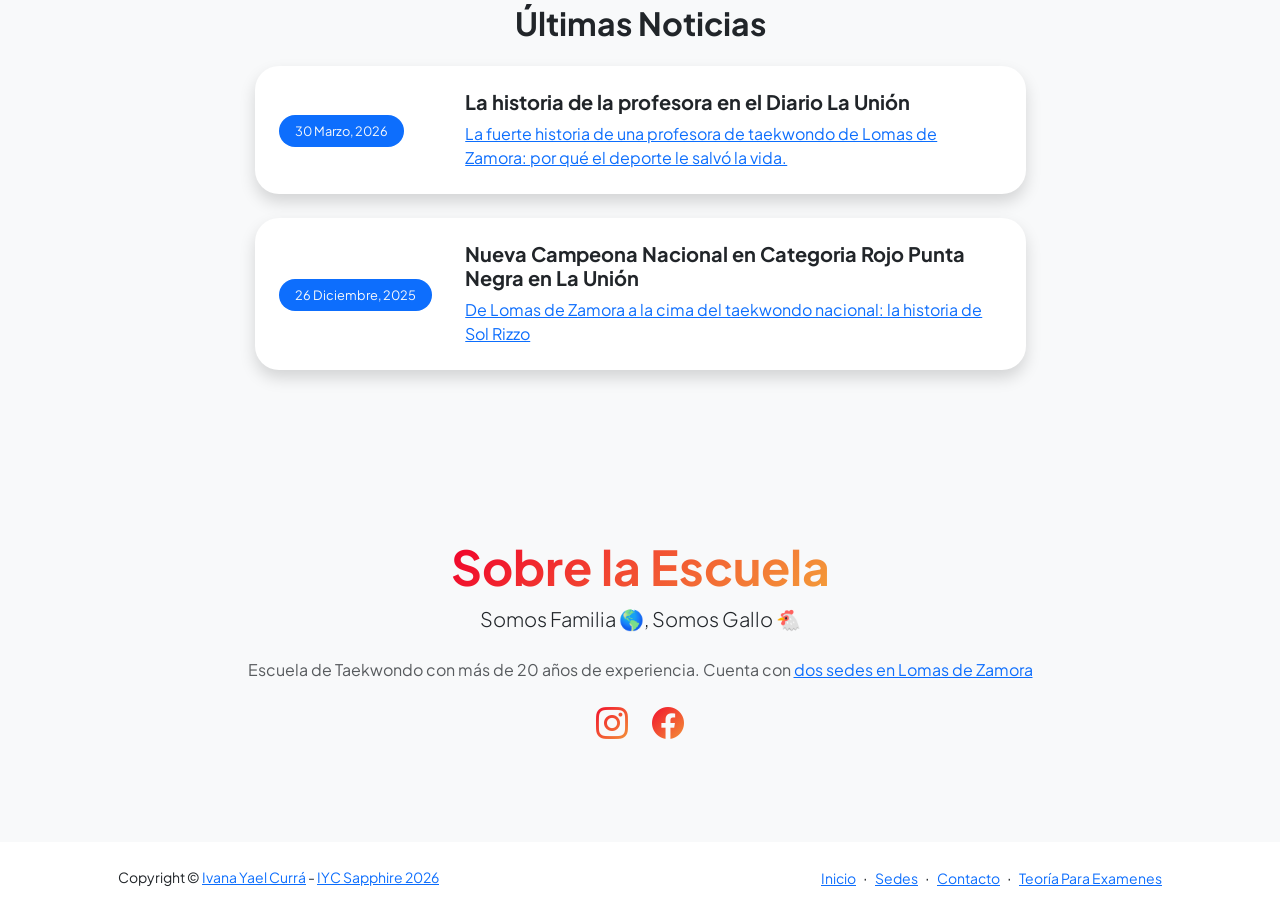
==== commit 2d89c77b: "Updates gallery images and alt text for relevance Replaces placeholder images with actual local imag" ====
--- a/index.html
+++ b/index.html
@@ -99,9 +99,9 @@
                     <div class="row gx-5 justify-content-center">
                         <div class="col-lg-11">
                             <div class="row row-cols-1 row-cols-md-3 g-4">
-                                <div class="col"><div class="card h-100 shadow border-0 overflow-hidden gallery-item"><img class="card-img-top" src="https://dummyimage.com/600x400/343a40/6c757d" alt="Entrenamiento" /></div></div>
-                                <div class="col"><div class="card h-100 shadow border-0 overflow-hidden gallery-item"><img class="card-img-top" src="https://dummyimage.com/600x400/343a40/6c757d" alt="Torneo" /></div></div>
-                                <div class="col"><div class="card h-100 shadow border-0 overflow-hidden gallery-item"><img class="card-img-top" src="https://dummyimage.com/600x400/343a40/6c757d" alt="Examen" /></div></div>
+                                <div class="col"><div class="card h-100 shadow border-0 overflow-hidden gallery-item"><img class="card-img-top" src="assets/img/imagen01.jpeg" alt="Capacitacion" /></div></div>
+                                <div class="col"><div class="card h-100 shadow border-0 overflow-hidden gallery-item"><img class="card-img-top" src="assets/img/imagen02.jpeg" alt="Grupo de taekwondo" /></div></div>
+                                <div class="col"><div class="card h-100 shadow border-0 overflow-hidden gallery-item"><img class="card-img-top" src="assets/img/imagen03.jpeg" alt="Torneo" /></div></div>
                             </div>
                         </div>
                     </div>
